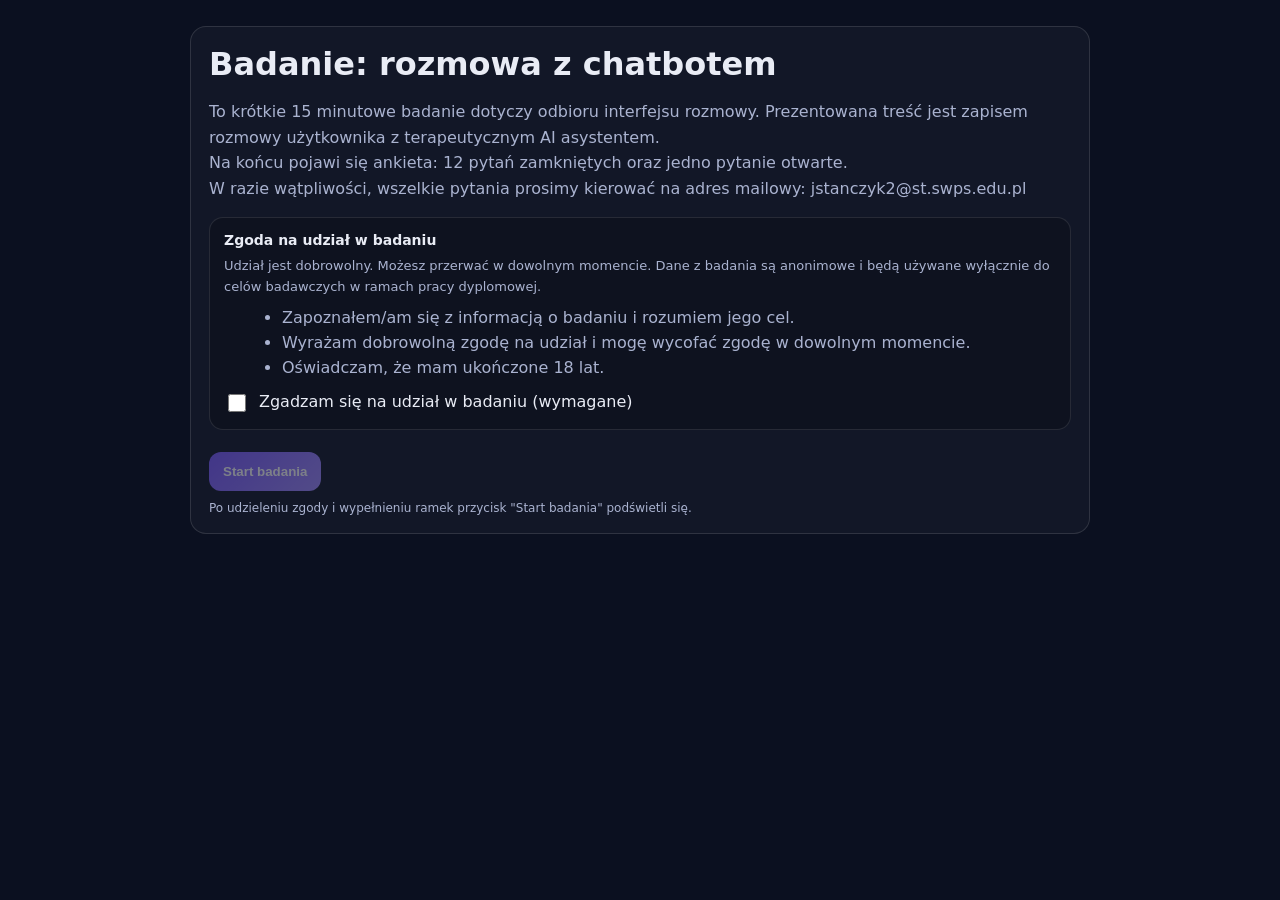
==== templates/home.html @ 95708990 "Initial commit" ====
<!DOCTYPE html>
<html lang="pl">
<head>
  <meta charset="UTF-8"/>
  <meta name="viewport" content="width=device-width, initial-scale=1.0"/>
  <title>Badanie – start</title>
  <style>
    body{margin:0;font-family:system-ui,Segoe UI,Roboto,Arial;background:#0b1020;color:#e9ecf5;padding:26px}
    .wrap{max-width:900px;margin:0 auto}
    .card{border:1px solid rgba(255,255,255,.12);border-radius:16px;background:rgba(255,255,255,.03);padding:18px}
    h1{margin:0 0 8px}
    p{color:#aab3d0;line-height:1.6}
    .row{display:flex;gap:10px;flex-wrap:wrap;margin-top:12px;align-items:center}
    .btn{
      display:inline-flex;align-items:center;justify-content:center;gap:8px;
      margin-top:10px;padding:12px 14px;border-radius:12px;
      background:linear-gradient(135deg,#7c5cff,#a18bff);
      color:#fff;text-decoration:none;font-weight:800;border:0;cursor:pointer
    }
    .btn[disabled]{opacity:.45;cursor:not-allowed}
    .btn2{
      display:inline-block;margin-top:10px;padding:12px 14px;border-radius:12px;
      background:rgba(255,255,255,.06);border:1px solid rgba(255,255,255,.12);
      color:#e9ecf5;text-decoration:none;font-weight:700
    }
    .small{font-size:12px;color:#aab3d0;margin-top:10px}
    .consent{
      margin-top:16px;
      border:1px solid rgba(255,255,255,.10);
      border-radius:14px;
      padding:14px;
      background:rgba(0,0,0,.18);
    }
    .consent h2{margin:0 0 8px;font-size:14px}
    .consent ul{margin:8px 0 0 18px;color:#aab3d0;line-height:1.55}
    label{display:flex;gap:10px;align-items:flex-start;color:#e9ecf5}
    input[type="checkbox"]{width:18px;height:18px;margin-top:2px}
    .warn{display:none;margin-top:10px;color:#ffb4b4;font-size:12px}
  </style>
</head>
<body>
  <div class="wrap">
    <div class="card">
      <h1>Badanie: rozmowa z chatbotem</h1>
      <p>
        To krótkie 15 minutowe badanie dotyczy odbioru interfejsu rozmowy. Prezentowana treść jest zapisem rozmowy użytkownika z terapeutycznym AI asystentem.
        <br>Na końcu pojawi się ankieta: 12 pytań zamkniętych oraz jedno pytanie otwarte.
        <br>W razie wątpliwości, wszelkie pytania prosimy kierować na adres mailowy: jstanczyk2@st.swps.edu.pl
      </p>

      <div class="consent">
        <h2>Zgoda na udział w badaniu</h2>
        <p style="margin:0;color:#aab3d0;line-height:1.6;font-size:13px">
          Udział jest dobrowolny. Możesz przerwać w dowolnym momencie. Dane z badania są anonimowe i będą używane wyłącznie
          do celów badawczych w ramach pracy dyplomowej.
        </p>

        <ul>
          <li>Zapoznałem/am się z informacją o badaniu i rozumiem jego cel.</li>
          <li>Wyrażam dobrowolną zgodę na udział i mogę wycofać zgodę w dowolnym momencie.</li>
          <li>Oświadczam, że mam ukończone 18 lat.</li>
        </ul>

        <div class="row">
          <label>
            <input type="checkbox" id="consentChk">
            <span>Zgadzam się na udział w badaniu (wymagane)</span>
          </label>
        </div>

        <div class="warn" id="warnBox">Zaznacz zgodę, aby rozpocząć badanie.</div>
      </div>

      <div class="row">
        <button class="btn" id="startBtn" disabled>Start badania</button>
      </div>

      <div class="small">
        Po udzieleniu zgody i wypełnieniu ramek przycisk "Start badania" podświetli się.</a>
      </div>
    </div>
  </div>

<script>
  const chk = document.getElementById("consentChk");
  const btn = document.getElementById("startBtn");
  const warn = document.getElementById("warnBox");

  // jeśli ktoś wrócił i miał już zgodę
  const saved = sessionStorage.getItem("study_consent") === "yes";
  if(saved){
    chk.checked = true;
    btn.disabled = false;
  }

  chk.addEventListener("change", () => {
    btn.disabled = !chk.checked;
    warn.style.display = "none";
    if(chk.checked){
      sessionStorage.setItem("study_consent", "yes");
    }else{
      sessionStorage.removeItem("study_consent");
    }
  });

  btn.addEventListener("click", () => {
    if(!chk.checked){
      warn.style.display = "block";
      return;
    }
    // idziemy do badania
    window.location.href = "/study";
  });
</script>
</body>
</html>
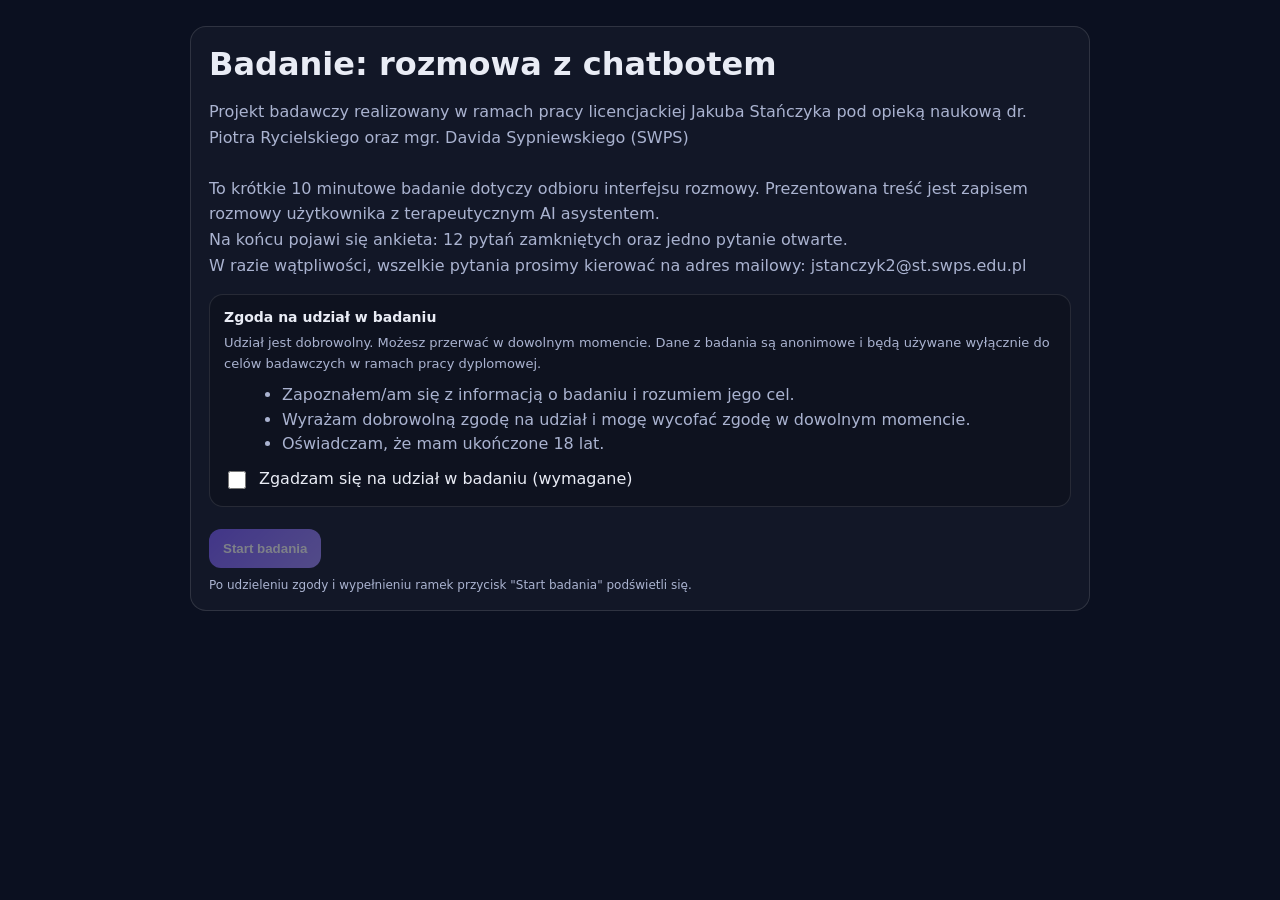
==== commit a104c4e5: "update2" ====
--- a/templates/home.html
+++ b/templates/home.html
@@ -1,116 +1,120 @@
-<!DOCTYPE html>
-<html lang="pl">
-<head>
-  <meta charset="UTF-8"/>
-  <meta name="viewport" content="width=device-width, initial-scale=1.0"/>
-  <title>Badanie – start</title>
-  <style>
-    body{margin:0;font-family:system-ui,Segoe UI,Roboto,Arial;background:#0b1020;color:#e9ecf5;padding:26px}
-    .wrap{max-width:900px;margin:0 auto}
-    .card{border:1px solid rgba(255,255,255,.12);border-radius:16px;background:rgba(255,255,255,.03);padding:18px}
-    h1{margin:0 0 8px}
-    p{color:#aab3d0;line-height:1.6}
-    .row{display:flex;gap:10px;flex-wrap:wrap;margin-top:12px;align-items:center}
-    .btn{
-      display:inline-flex;align-items:center;justify-content:center;gap:8px;
-      margin-top:10px;padding:12px 14px;border-radius:12px;
-      background:linear-gradient(135deg,#7c5cff,#a18bff);
-      color:#fff;text-decoration:none;font-weight:800;border:0;cursor:pointer
-    }
-    .btn[disabled]{opacity:.45;cursor:not-allowed}
-    .btn2{
-      display:inline-block;margin-top:10px;padding:12px 14px;border-radius:12px;
-      background:rgba(255,255,255,.06);border:1px solid rgba(255,255,255,.12);
-      color:#e9ecf5;text-decoration:none;font-weight:700
-    }
-    .small{font-size:12px;color:#aab3d0;margin-top:10px}
-    .consent{
-      margin-top:16px;
-      border:1px solid rgba(255,255,255,.10);
-      border-radius:14px;
-      padding:14px;
-      background:rgba(0,0,0,.18);
-    }
-    .consent h2{margin:0 0 8px;font-size:14px}
-    .consent ul{margin:8px 0 0 18px;color:#aab3d0;line-height:1.55}
-    label{display:flex;gap:10px;align-items:flex-start;color:#e9ecf5}
-    input[type="checkbox"]{width:18px;height:18px;margin-top:2px}
-    .warn{display:none;margin-top:10px;color:#ffb4b4;font-size:12px}
-  </style>
-</head>
-<body>
-  <div class="wrap">
-    <div class="card">
-      <h1>Badanie: rozmowa z chatbotem</h1>
-      <p>
-        To krótkie 15 minutowe badanie dotyczy odbioru interfejsu rozmowy. Prezentowana treść jest zapisem rozmowy użytkownika z terapeutycznym AI asystentem.
-        <br>Na końcu pojawi się ankieta: 12 pytań zamkniętych oraz jedno pytanie otwarte.
-        <br>W razie wątpliwości, wszelkie pytania prosimy kierować na adres mailowy: jstanczyk2@st.swps.edu.pl
-      </p>
-
-      <div class="consent">
-        <h2>Zgoda na udział w badaniu</h2>
-        <p style="margin:0;color:#aab3d0;line-height:1.6;font-size:13px">
-          Udział jest dobrowolny. Możesz przerwać w dowolnym momencie. Dane z badania są anonimowe i będą używane wyłącznie
-          do celów badawczych w ramach pracy dyplomowej.
-        </p>
-
-        <ul>
-          <li>Zapoznałem/am się z informacją o badaniu i rozumiem jego cel.</li>
-          <li>Wyrażam dobrowolną zgodę na udział i mogę wycofać zgodę w dowolnym momencie.</li>
-          <li>Oświadczam, że mam ukończone 18 lat.</li>
-        </ul>
-
-        <div class="row">
-          <label>
-            <input type="checkbox" id="consentChk">
-            <span>Zgadzam się na udział w badaniu (wymagane)</span>
-          </label>
-        </div>
-
-        <div class="warn" id="warnBox">Zaznacz zgodę, aby rozpocząć badanie.</div>
-      </div>
-
-      <div class="row">
-        <button class="btn" id="startBtn" disabled>Start badania</button>
-      </div>
-
-      <div class="small">
-        Po udzieleniu zgody i wypełnieniu ramek przycisk "Start badania" podświetli się.</a>
-      </div>
-    </div>
-  </div>
-
-<script>
-  const chk = document.getElementById("consentChk");
-  const btn = document.getElementById("startBtn");
-  const warn = document.getElementById("warnBox");
-
-  // jeśli ktoś wrócił i miał już zgodę
-  const saved = sessionStorage.getItem("study_consent") === "yes";
-  if(saved){
-    chk.checked = true;
-    btn.disabled = false;
-  }
-
-  chk.addEventListener("change", () => {
-    btn.disabled = !chk.checked;
-    warn.style.display = "none";
-    if(chk.checked){
-      sessionStorage.setItem("study_consent", "yes");
-    }else{
-      sessionStorage.removeItem("study_consent");
-    }
-  });
-
-  btn.addEventListener("click", () => {
-    if(!chk.checked){
-      warn.style.display = "block";
-      return;
-    }
-    // idziemy do badania
-    window.location.href = "/study";
-  });
-</script>
-</body>
-</html>
+<!DOCTYPE html>
+<html lang="pl">
+<head>
+  <meta charset="UTF-8"/>
+  <meta name="viewport" content="width=device-width, initial-scale=1.0"/>
+  <title>Badanie – start</title>
+  <style>
+    body{margin:0;font-family:system-ui,Segoe UI,Roboto,Arial;background:#0b1020;color:#e9ecf5;padding:26px}
+    .wrap{max-width:900px;margin:0 auto}
+    .card{border:1px solid rgba(255,255,255,.12);border-radius:16px;background:rgba(255,255,255,.03);padding:18px}
+    h1{margin:0 0 8px}
+    p{color:#aab3d0;line-height:1.6}
+    .row{display:flex;gap:10px;flex-wrap:wrap;margin-top:12px;align-items:center}
+    .btn{
+      display:inline-flex;align-items:center;justify-content:center;gap:8px;
+      margin-top:10px;padding:12px 14px;border-radius:12px;
+      background:linear-gradient(135deg,#7c5cff,#a18bff);
+      color:#fff;text-decoration:none;font-weight:800;border:0;cursor:pointer
+    }
+    .btn[disabled]{opacity:.45;cursor:not-allowed}
+    .btn2{
+      display:inline-block;margin-top:10px;padding:12px 14px;border-radius:12px;
+      background:rgba(255,255,255,.06);border:1px solid rgba(255,255,255,.12);
+      color:#e9ecf5;text-decoration:none;font-weight:700
+    }
+    .small{font-size:12px;color:#aab3d0;margin-top:10px}
+    .consent{
+      margin-top:16px;
+      border:1px solid rgba(255,255,255,.10);
+      border-radius:14px;
+      padding:14px;
+      background:rgba(0,0,0,.18);
+    }
+    .consent h2{margin:0 0 8px;font-size:14px}
+    .consent ul{margin:8px 0 0 18px;color:#aab3d0;line-height:1.55}
+    label{display:flex;gap:10px;align-items:flex-start;color:#e9ecf5}
+    input[type="checkbox"]{width:18px;height:18px;margin-top:2px}
+    .warn{display:none;margin-top:10px;color:#ffb4b4;font-size:12px}
+  </style>
+</head>
+<body>
+  <div class="wrap">
+    <div class="card">
+      <h1>Badanie: rozmowa z chatbotem</h1>
+      <p>
+        Projekt badawczy realizowany w ramach pracy licencjackiej Jakuba Stańczyka
+pod opieką naukową dr. Piotra Rycielskiego oraz mgr. Davida Sypniewskiego (SWPS)
+          <br>
+          <br>
+        To krótkie 10 minutowe badanie dotyczy odbioru interfejsu rozmowy. Prezentowana treść jest zapisem rozmowy użytkownika z terapeutycznym AI asystentem.
+        <br>Na końcu pojawi się ankieta: 12 pytań zamkniętych oraz jedno pytanie otwarte.
+        <br>W razie wątpliwości, wszelkie pytania prosimy kierować na adres mailowy: jstanczyk2@st.swps.edu.pl
+      </p>
+
+      <div class="consent">
+        <h2>Zgoda na udział w badaniu</h2>
+        <p style="margin:0;color:#aab3d0;line-height:1.6;font-size:13px">
+          Udział jest dobrowolny. Możesz przerwać w dowolnym momencie. Dane z badania są anonimowe i będą używane wyłącznie
+          do celów badawczych w ramach pracy dyplomowej.
+        </p>
+
+        <ul>
+          <li>Zapoznałem/am się z informacją o badaniu i rozumiem jego cel.</li>
+          <li>Wyrażam dobrowolną zgodę na udział i mogę wycofać zgodę w dowolnym momencie.</li>
+          <li>Oświadczam, że mam ukończone 18 lat.</li>
+        </ul>
+
+        <div class="row">
+          <label>
+            <input type="checkbox" id="consentChk">
+            <span>Zgadzam się na udział w badaniu (wymagane)</span>
+          </label>
+        </div>
+
+        <div class="warn" id="warnBox">Zaznacz zgodę, aby rozpocząć badanie.</div>
+      </div>
+
+      <div class="row">
+        <button class="btn" id="startBtn" disabled>Start badania</button>
+      </div>
+
+      <div class="small">
+        Po udzieleniu zgody i wypełnieniu ramek przycisk "Start badania" podświetli się.</a>
+      </div>
+    </div>
+  </div>
+
+<script>
+  const chk = document.getElementById("consentChk");
+  const btn = document.getElementById("startBtn");
+  const warn = document.getElementById("warnBox");
+
+  // jeśli ktoś wrócił i miał już zgodę
+  const saved = sessionStorage.getItem("study_consent") === "yes";
+  if(saved){
+    chk.checked = true;
+    btn.disabled = false;
+  }
+
+  chk.addEventListener("change", () => {
+    btn.disabled = !chk.checked;
+    warn.style.display = "none";
+    if(chk.checked){
+      sessionStorage.setItem("study_consent", "yes");
+    }else{
+      sessionStorage.removeItem("study_consent");
+    }
+  });
+
+  btn.addEventListener("click", () => {
+    if(!chk.checked){
+      warn.style.display = "block";
+      return;
+    }
+    // idziemy do badania
+    window.location.href = "/study";
+  });
+</script>
+</body>
+</html>
